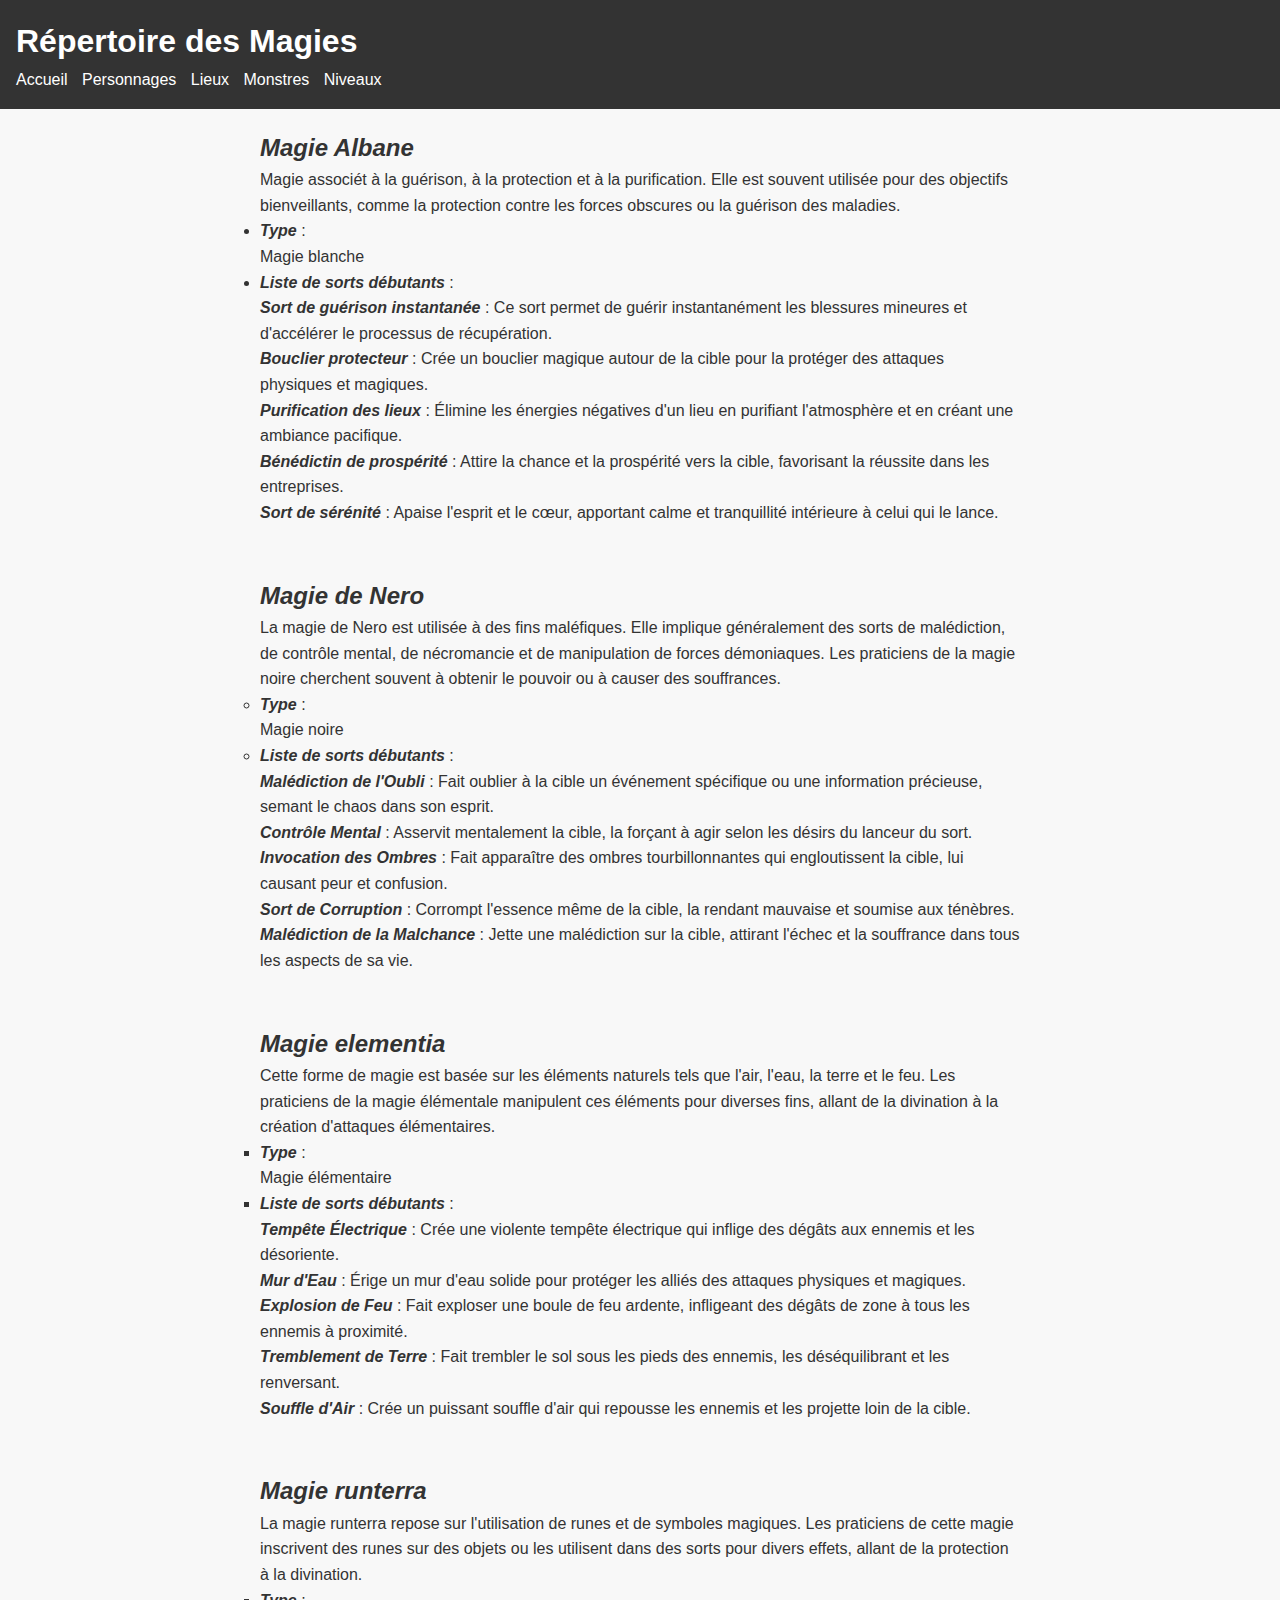
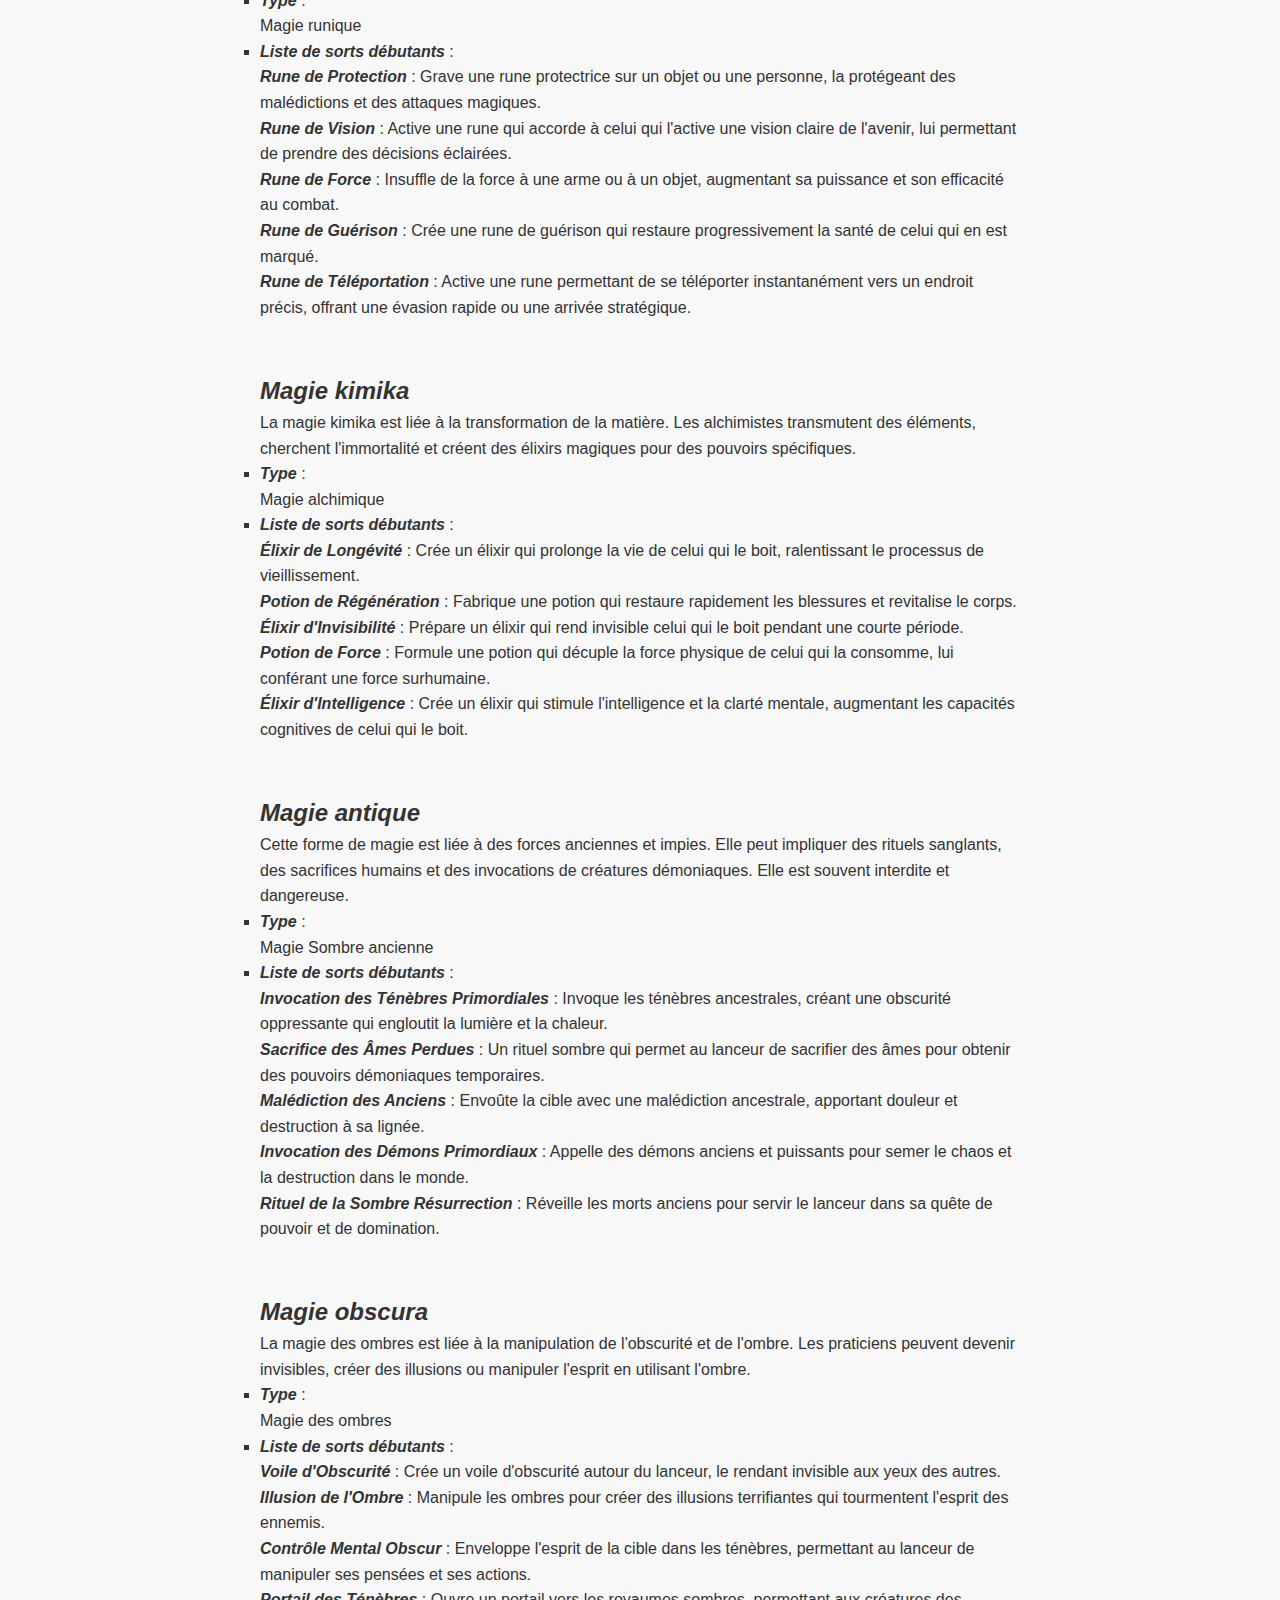
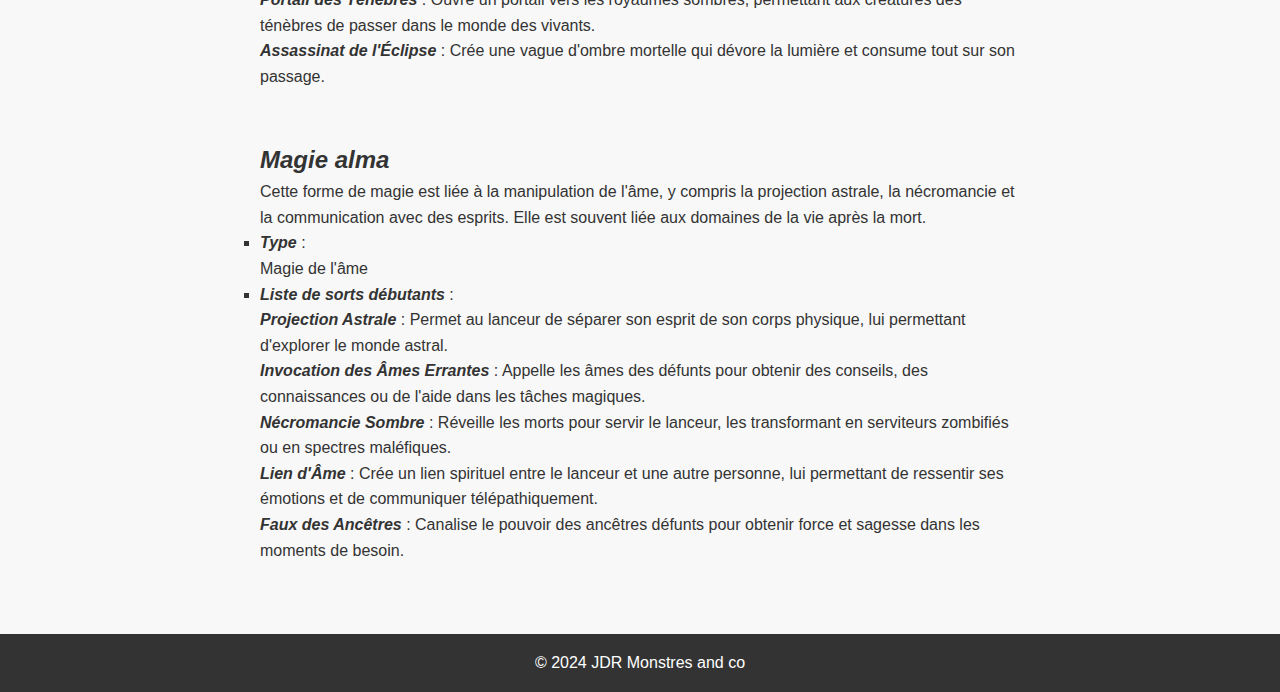
==== magies.html @ e9215986 "Premier commit" ====
<!DOCTYPE html>
<html lang="fr">
<head>
    <meta charset="UTF-8">
    <meta name="viewport" content="width=device-width, initial-scale=1.0">
    <title>Répertoire des Magies - Votre Jeu de Rôle</title>
    <link rel="stylesheet" href="style.css">
</head>
<body>
    <header>
        <h1>Répertoire des Magies</h1>
        <nav>
            <ul>
                <li><a href="index.html">Accueil</a></li>
                <li><a href="personnages.html">Personnages</a></li>
                <li><a href="lieux.html">Lieux</a></li>
                <li><a href="monstres.html">Monstres</a></li>
                <li><a href="niveau.html">Niveaux</a></li>
            </ul>
        </nav>
    </header>
    <main>
        <section class="magie">
            <h2><em><strong>Magie Albane</strong></em></h2>
            <p>Magie associét à la guérison, à la protection et à la purification. Elle est souvent utilisée pour des objectifs bienveillants, comme la protection contre les forces obscures ou la guérison des maladies.</p>
            <ul>
                <li><em><strong>Type</strong></em> : <br>
                    Magie blanche</li>
                <li><em><strong>Liste de sorts débutants</strong></em> : </li>
                <em><strong>Sort de guérison instantanée</strong></em> : Ce sort permet de guérir instantanément les blessures mineures et d'accélérer le processus de récupération.<br>
                <em><strong>Bouclier protecteur</strong></em> : Crée un bouclier magique autour de la cible pour la protéger des attaques physiques et magiques.<br>
                <em><strong>Purification des lieux</strong></em> : Élimine les énergies négatives d'un lieu en purifiant l'atmosphère et en créant une ambiance pacifique.<br>
                <em><strong>Bénédictin de prospérité</strong></em> : Attire la chance et la prospérité vers la cible, favorisant la réussite dans les entreprises.<br>
                <em><strong>Sort de sérénité</strong></em> :  Apaise l'esprit et le cœur, apportant calme et tranquillité intérieure à celui qui le lance.<br><br><br>
                
                
                
                <h2><em><strong>Magie de Nero</strong></em></h2>
            <p>La magie de Nero est utilisée à des fins maléfiques. Elle implique généralement des sorts de malédiction, de contrôle mental, de nécromancie et de manipulation de forces démoniaques. Les praticiens de la magie noire cherchent souvent à obtenir le pouvoir ou à causer des souffrances.</p>
            <ul>
                <li><em><strong>Type</strong></em> : <br>
                    Magie noire</li>
                <li><em><strong>Liste de sorts débutants</strong></em> : </li>
                <em><strong>Malédiction de l'Oubli</strong></em> : Fait oublier à la cible un événement spécifique ou une information précieuse, semant le chaos dans son esprit.<br>
                <em><strong>Contrôle Mental</strong></em> : Asservit mentalement la cible, la forçant à agir selon les désirs du lanceur du sort.<br>
                <em><strong>Invocation des Ombres</strong></em> : Fait apparaître des ombres tourbillonnantes qui engloutissent la cible, lui causant peur et confusion.<br>
                <em><strong>Sort de Corruption</strong></em> : Corrompt l'essence même de la cible, la rendant mauvaise et soumise aux ténèbres.<br>
                <em><strong>Malédiction de la Malchance</strong></em> : Jette une malédiction sur la cible, attirant l'échec et la souffrance dans tous les aspects de sa vie.<br><br><br>
                
                
                <h2><em><strong>Magie elementia</strong></em></h2>
            <p>Cette forme de magie est basée sur les éléments naturels tels que l'air, l'eau, la terre et le feu. Les praticiens de la magie élémentale manipulent ces éléments pour diverses fins, allant de la divination à la création d'attaques élémentaires.</p>
            <ul>
                <li><em><strong>Type</strong></em> : <br>
                    Magie élémentaire</li>
                <li><em><strong>Liste de sorts débutants</strong></em> : </li>
                <em><strong>Tempête Électrique</strong></em> : Crée une violente tempête électrique qui inflige des dégâts aux ennemis et les désoriente.<br>
                <em><strong>Mur d'Eau</strong></em> : Érige un mur d'eau solide pour protéger les alliés des attaques physiques et magiques.<br>
                <em><strong>Explosion de Feu</strong></em> : Fait exploser une boule de feu ardente, infligeant des dégâts de zone à tous les ennemis à proximité.<br>
                <em><strong>Tremblement de Terre</strong></em> : Fait trembler le sol sous les pieds des ennemis, les déséquilibrant et les renversant.<br>
                <em><strong>Souffle d'Air</strong></em> : Crée un puissant souffle d'air qui repousse les ennemis et les projette loin de la cible.<br><br><br>


                <h2><em><strong>Magie runterra</strong></em></h2>
            <p>La magie runterra repose sur l'utilisation de runes et de symboles magiques. Les praticiens de cette magie inscrivent des runes sur des objets ou les utilisent dans des sorts pour divers effets, allant de la protection à la divination.</p>
            <ul>
                <li><em><strong>Type</strong></em> : <br>
                    Magie runique</li>
                <li><em><strong>Liste de sorts débutants</strong></em> : </li>
                <em><strong>Rune de Protection</strong></em> : Grave une rune protectrice sur un objet ou une personne, la protégeant des malédictions et des attaques magiques.<br>
                <em><strong>Rune de Vision</strong></em> : Active une rune qui accorde à celui qui l'active une vision claire de l'avenir, lui permettant de prendre des décisions éclairées.<br>
                <em><strong>Rune de Force</strong></em> : Insuffle de la force à une arme ou à un objet, augmentant sa puissance et son efficacité au combat.<br>
                <em><strong>Rune de Guérison</strong></em> : Crée une rune de guérison qui restaure progressivement la santé de celui qui en est marqué.<br>
                <em><strong>Rune de Téléportation</strong></em> : Active une rune permettant de se téléporter instantanément vers un endroit précis, offrant une évasion rapide ou une arrivée stratégique.<br><br><br>


                <h2><em><strong>Magie kimika</strong></em></h2>
            <p>La magie kimika est liée à la transformation de la matière. Les alchimistes transmutent des éléments, cherchent l'immortalité et créent des élixirs magiques pour des pouvoirs spécifiques.</p>
            <ul>
                <li><em><strong>Type</strong></em> : <br>
                    Magie alchimique</li>
                <li><em><strong>Liste de sorts débutants</strong></em> : </li>
                <em><strong>Élixir de Longévité</strong></em> : Crée un élixir qui prolonge la vie de celui qui le boit, ralentissant le processus de vieillissement.<br>
                <em><strong>Potion de Régénération</strong></em> : Fabrique une potion qui restaure rapidement les blessures et revitalise le corps.<br>
                <em><strong>Élixir d'Invisibilité</strong></em> : Prépare un élixir qui rend invisible celui qui le boit pendant une courte période.<br>
                <em><strong>Potion de Force </strong></em> : Formule une potion qui décuple la force physique de celui qui la consomme, lui conférant une force surhumaine.<br>
                <em><strong>Élixir d'Intelligence</strong></em> : Crée un élixir qui stimule l'intelligence et la clarté mentale, augmentant les capacités cognitives de celui qui le boit.<br><br><br>


                <h2><em><strong>Magie antique</strong></em></h2>
            <p>Cette forme de magie est liée à des forces anciennes et impies. Elle peut impliquer des rituels sanglants, des sacrifices humains et des invocations de créatures démoniaques. Elle est souvent interdite et dangereuse.</p>
            <ul>
                <li><em><strong>Type</strong></em> : <br>
                    Magie Sombre ancienne</li>
                <li><em><strong>Liste de sorts débutants</strong></em> : </li>
                <em><strong>Invocation des Ténèbres Primordiales</strong></em> : Invoque les ténèbres ancestrales, créant une obscurité oppressante qui engloutit la lumière et la chaleur.<br>
                <em><strong>Sacrifice des Âmes Perdues</strong></em> : Un rituel sombre qui permet au lanceur de sacrifier des âmes pour obtenir des pouvoirs démoniaques temporaires.<br>
                <em><strong>Malédiction des Anciens</strong></em> : Envoûte la cible avec une malédiction ancestrale, apportant douleur et destruction à sa lignée.<br>
                <em><strong>Invocation des Démons Primordiaux </strong></em> : Appelle des démons anciens et puissants pour semer le chaos et la destruction dans le monde.<br>
                <em><strong>Rituel de la Sombre Résurrection</strong></em> : Réveille les morts anciens pour servir le lanceur dans sa quête de pouvoir et de domination.<br><br><br>


                <h2><em><strong>Magie obscura</strong></em></h2>
            <p>La magie des ombres est liée à la manipulation de l'obscurité et de l'ombre. Les praticiens peuvent devenir invisibles, créer des illusions ou manipuler l'esprit en utilisant l'ombre.</p>
            <ul>
                <li><em><strong>Type</strong></em> : <br>
                    Magie des ombres</li>
                <li><em><strong>Liste de sorts débutants</strong></em> : </li>
                <em><strong>Voile d'Obscurité</strong></em> : Crée un voile d'obscurité autour du lanceur, le rendant invisible aux yeux des autres.<br>
                <em><strong>Illusion de l'Ombre</strong></em> : Manipule les ombres pour créer des illusions terrifiantes qui tourmentent l'esprit des ennemis.<br>
                <em><strong>Contrôle Mental Obscur</strong></em> : Enveloppe l'esprit de la cible dans les ténèbres, permettant au lanceur de manipuler ses pensées et ses actions.<br>
                <em><strong>Portail des Ténèbres </strong></em> : Ouvre un portail vers les royaumes sombres, permettant aux créatures des ténèbres de passer dans le monde des vivants.<br>
                <em><strong>Assassinat de l'Éclipse</strong></em> : Crée une vague d'ombre mortelle qui dévore la lumière et consume tout sur son passage.<br><br><br>


                <h2><em><strong>Magie alma</strong></em></h2>
            <p>Cette forme de magie est liée à la manipulation de l'âme, y compris la projection astrale, la nécromancie et la communication avec des esprits. Elle est souvent liée aux domaines de la vie après la mort.</p>
            <ul>
                <li><em><strong>Type</strong></em> : <br>
                    Magie de l'âme</li>
                <li><em><strong>Liste de sorts débutants</strong></em> : </li>
                <em><strong>Projection Astrale</strong></em> : Permet au lanceur de séparer son esprit de son corps physique, lui permettant d'explorer le monde astral.<br>
                <em><strong>Invocation des Âmes Errantes</strong></em> : Appelle les âmes des défunts pour obtenir des conseils, des connaissances ou de l'aide dans les tâches magiques.<br>
                <em><strong>Nécromancie Sombre</strong></em> : Réveille les morts pour servir le lanceur, les transformant en serviteurs zombifiés ou en spectres maléfiques.<br>
                <em><strong>Lien d'Âme </strong></em> : Crée un lien spirituel entre le lanceur et une autre personne, lui permettant de ressentir ses émotions et de communiquer télépathiquement.<br>
                <em><strong>Faux des Ancêtres </strong></em> : Canalise le pouvoir des ancêtres défunts pour obtenir force et sagesse dans les moments de besoin.<br><br><br>
                
                <!-- Ajoutez d'autres informations sur la magie ici -->
            </ul>
        </section>
        <!-- Ajoutez d'autres sections pour d'autres magies -->
    </main>
    <footer>
        <p>&copy; 2024 JDR Monstres and co</p>
    </footer>
</body>
</html>
---- style.css ----
/* Reset CSS */
* {
    margin: 0;
    padding: 0;
    box-sizing: border-box;
}

body {
    font-family: Arial, sans-serif;
    line-height: 1.6;
    background-color: #f8f8f8;
    color: #333;
}

header {
    background-color: #333;
    color: #fff;
    padding: 1em;
}

header h1 {
    margin: 0;
}

nav ul {
    list-style: none;
}

nav ul li {
    display: inline;
    margin-right: 10px;
}

nav ul li a {
    color: #fff;
    text-decoration: none;
}

main {
    max-width: 800px;
    margin: 20px auto;
    padding: 0 20px;
}

footer {
    text-align: center;
    background-color: #333;
    color: #fff;
    padding: 1em;
}
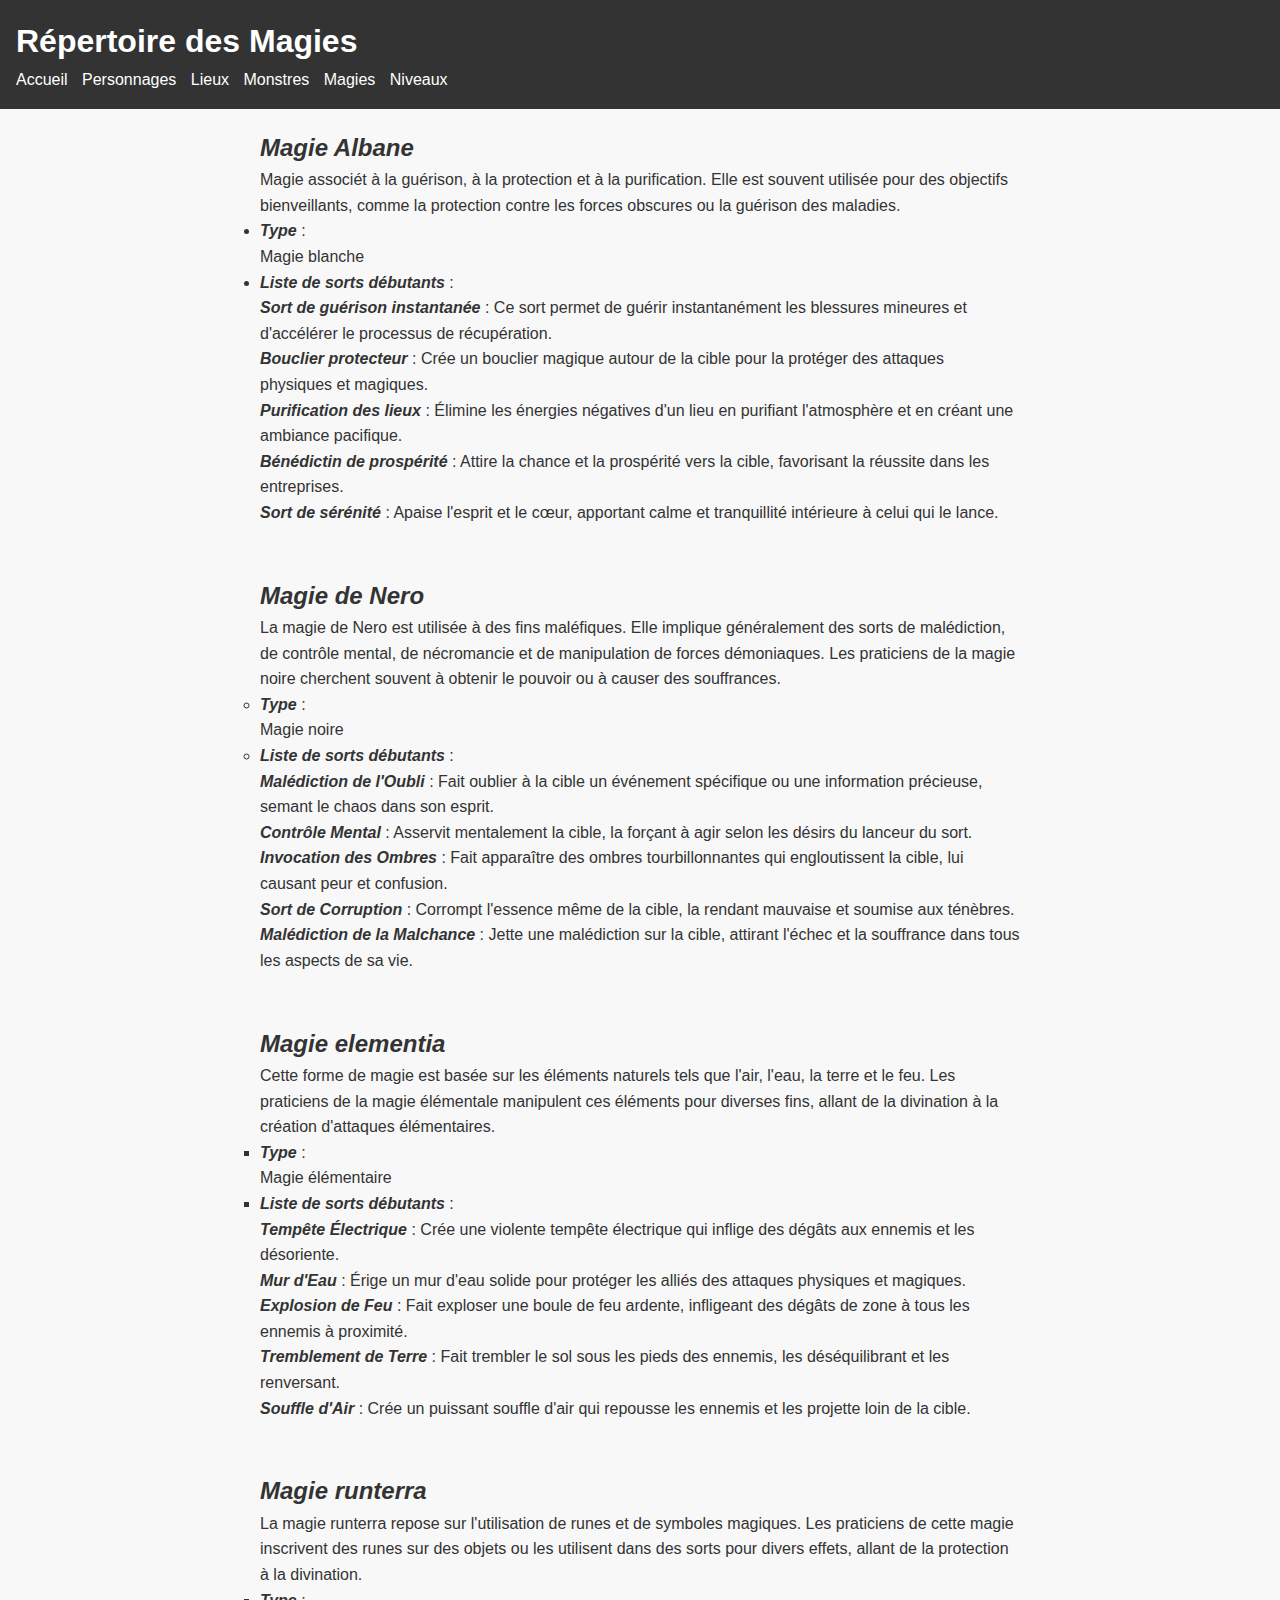
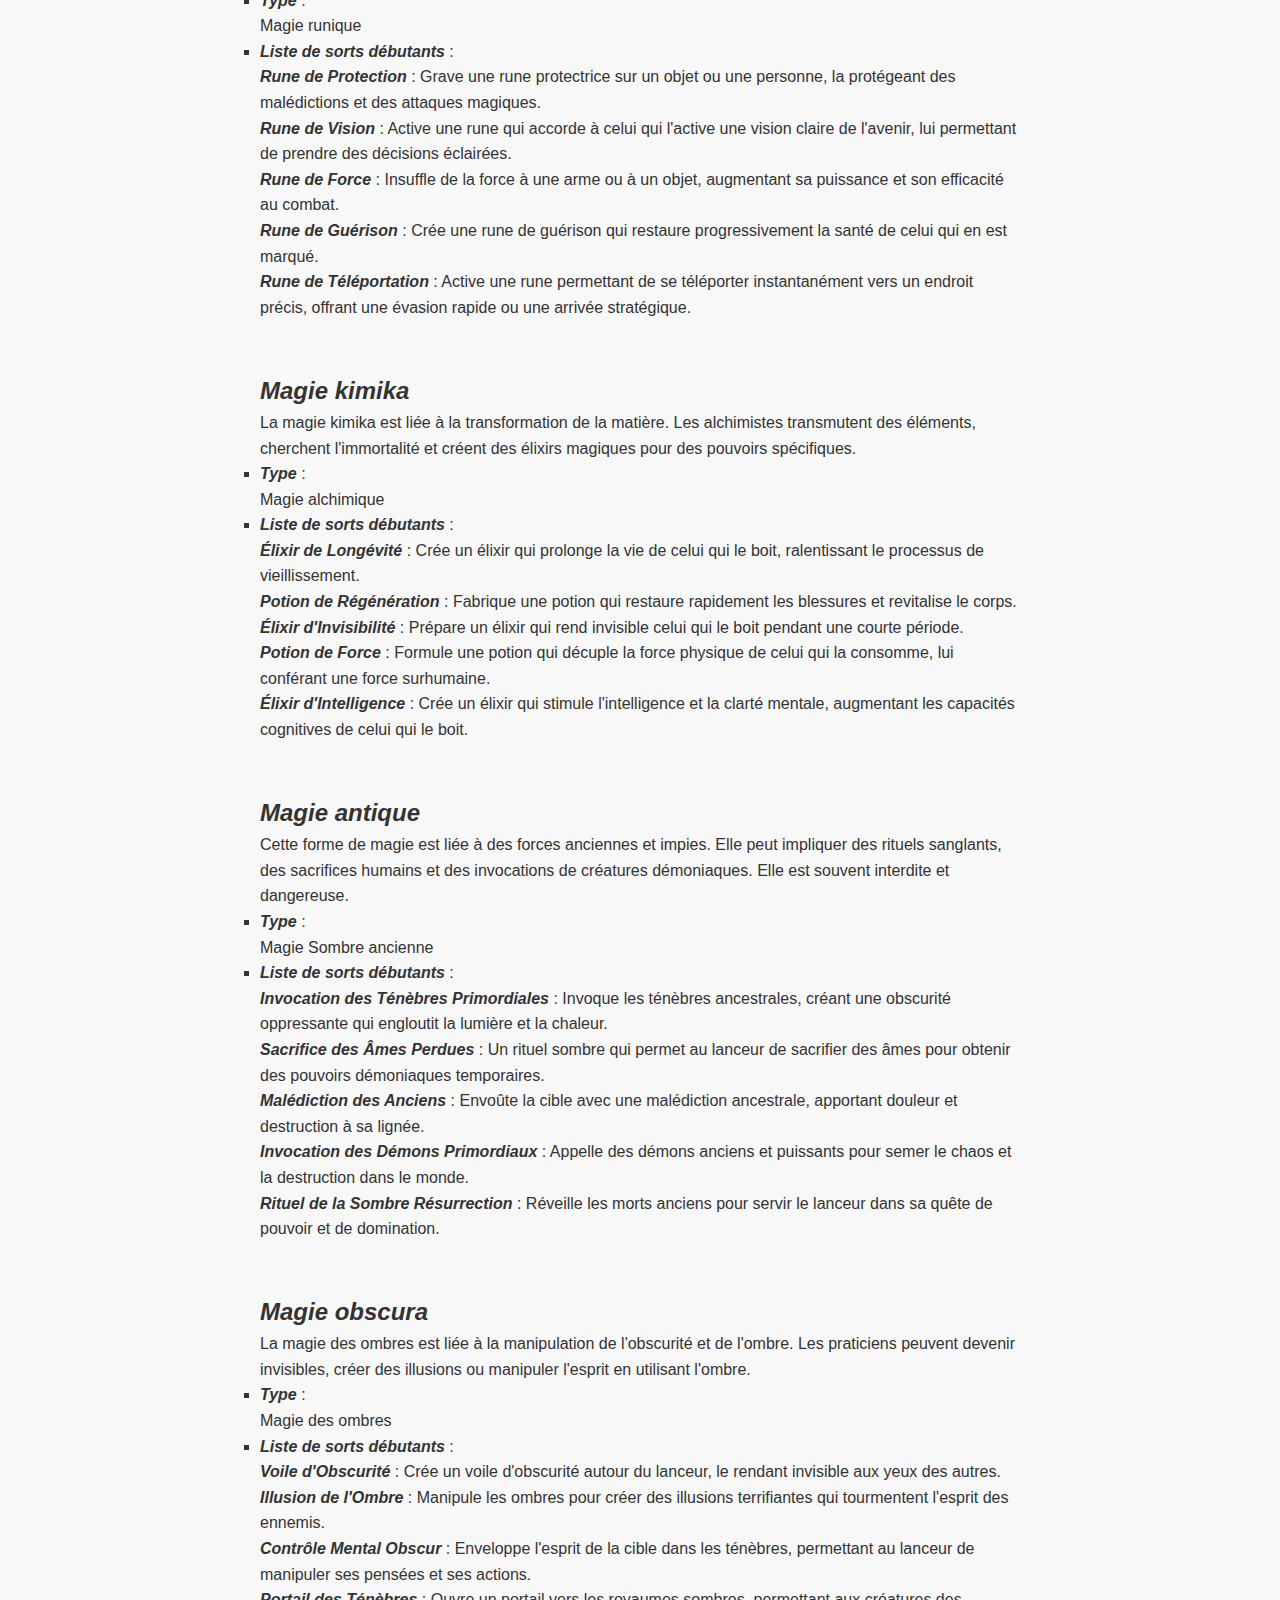
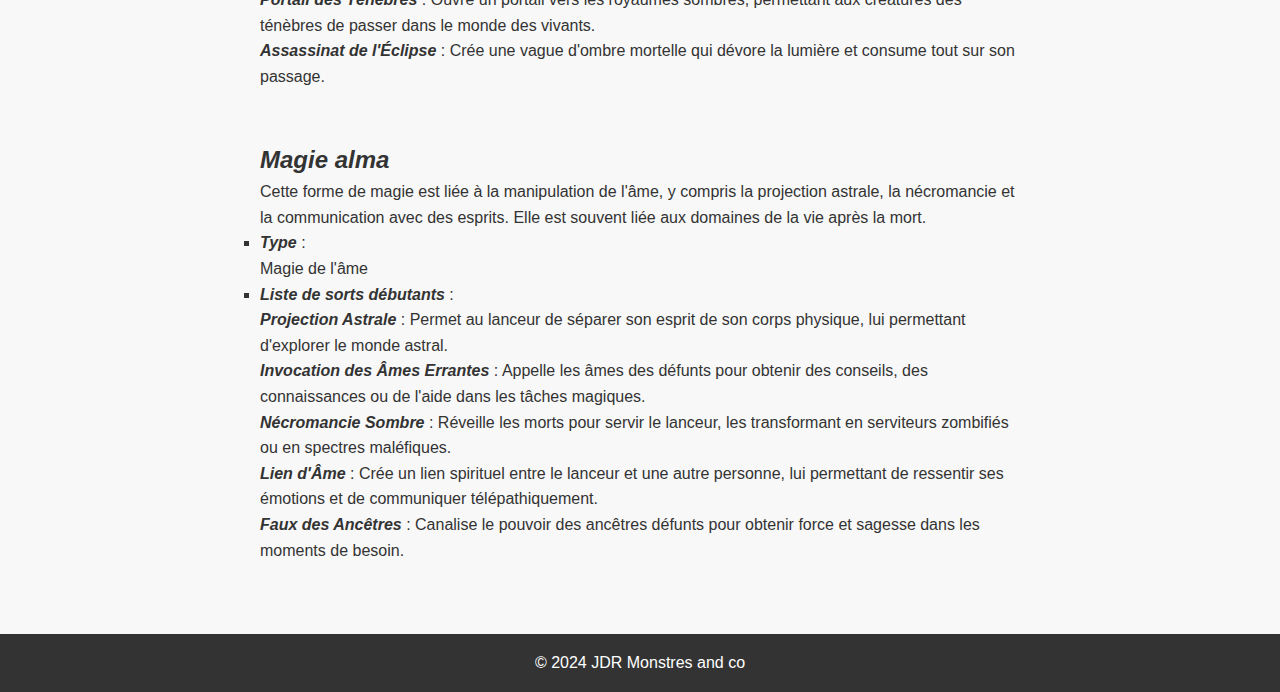
==== commit c8f16854: "committttdhs" ====
--- a/magies.html
+++ b/magies.html
@@ -3,7 +3,7 @@
 <head>
     <meta charset="UTF-8">
     <meta name="viewport" content="width=device-width, initial-scale=1.0">
-    <title>Répertoire des Magies - Votre Jeu de Rôle</title>
+    <title>Répertoire des Magies - JDR and co</title>
     <link rel="stylesheet" href="style.css">
 </head>
 <body>
@@ -15,6 +15,7 @@
                 <li><a href="personnages.html">Personnages</a></li>
                 <li><a href="lieux.html">Lieux</a></li>
                 <li><a href="monstres.html">Monstres</a></li>
+                <li><a href="magies.html">Magies</a></li>
                 <li><a href="niveau.html">Niveaux</a></li>
             </ul>
         </nav>
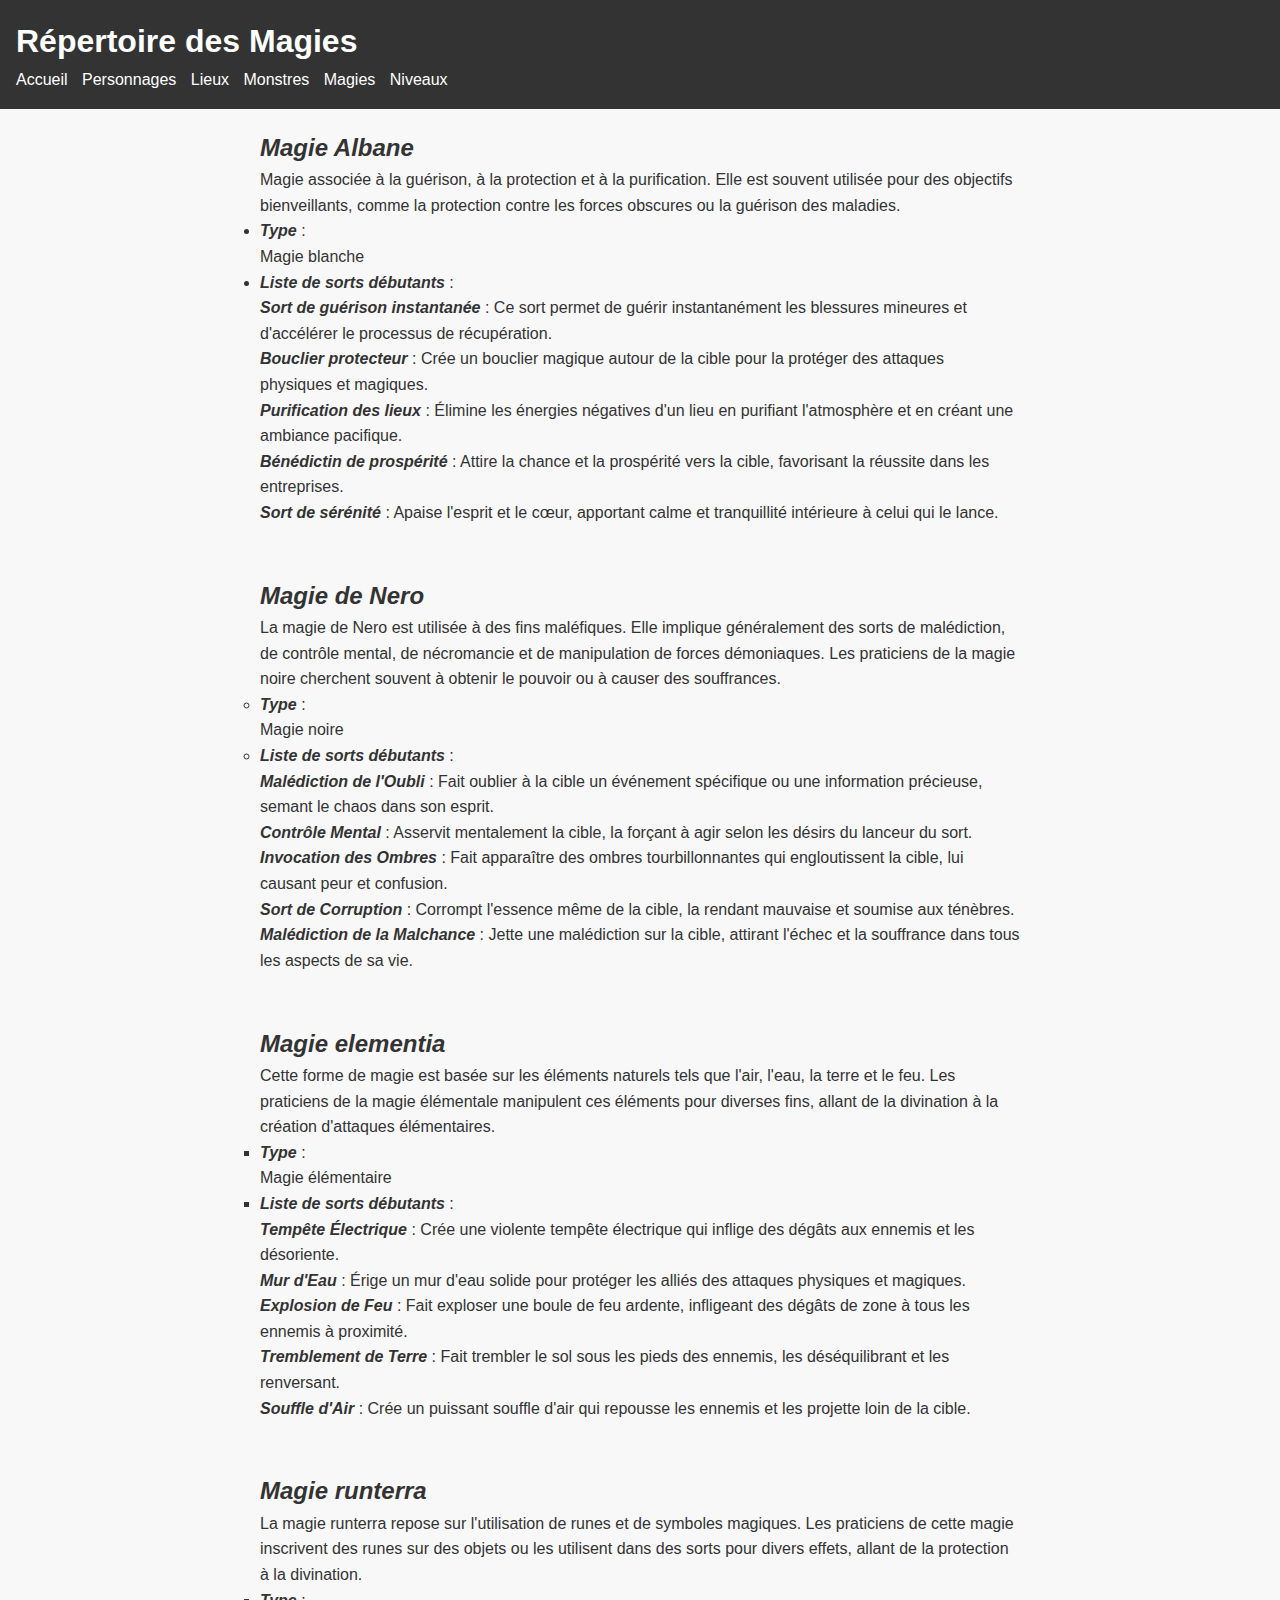
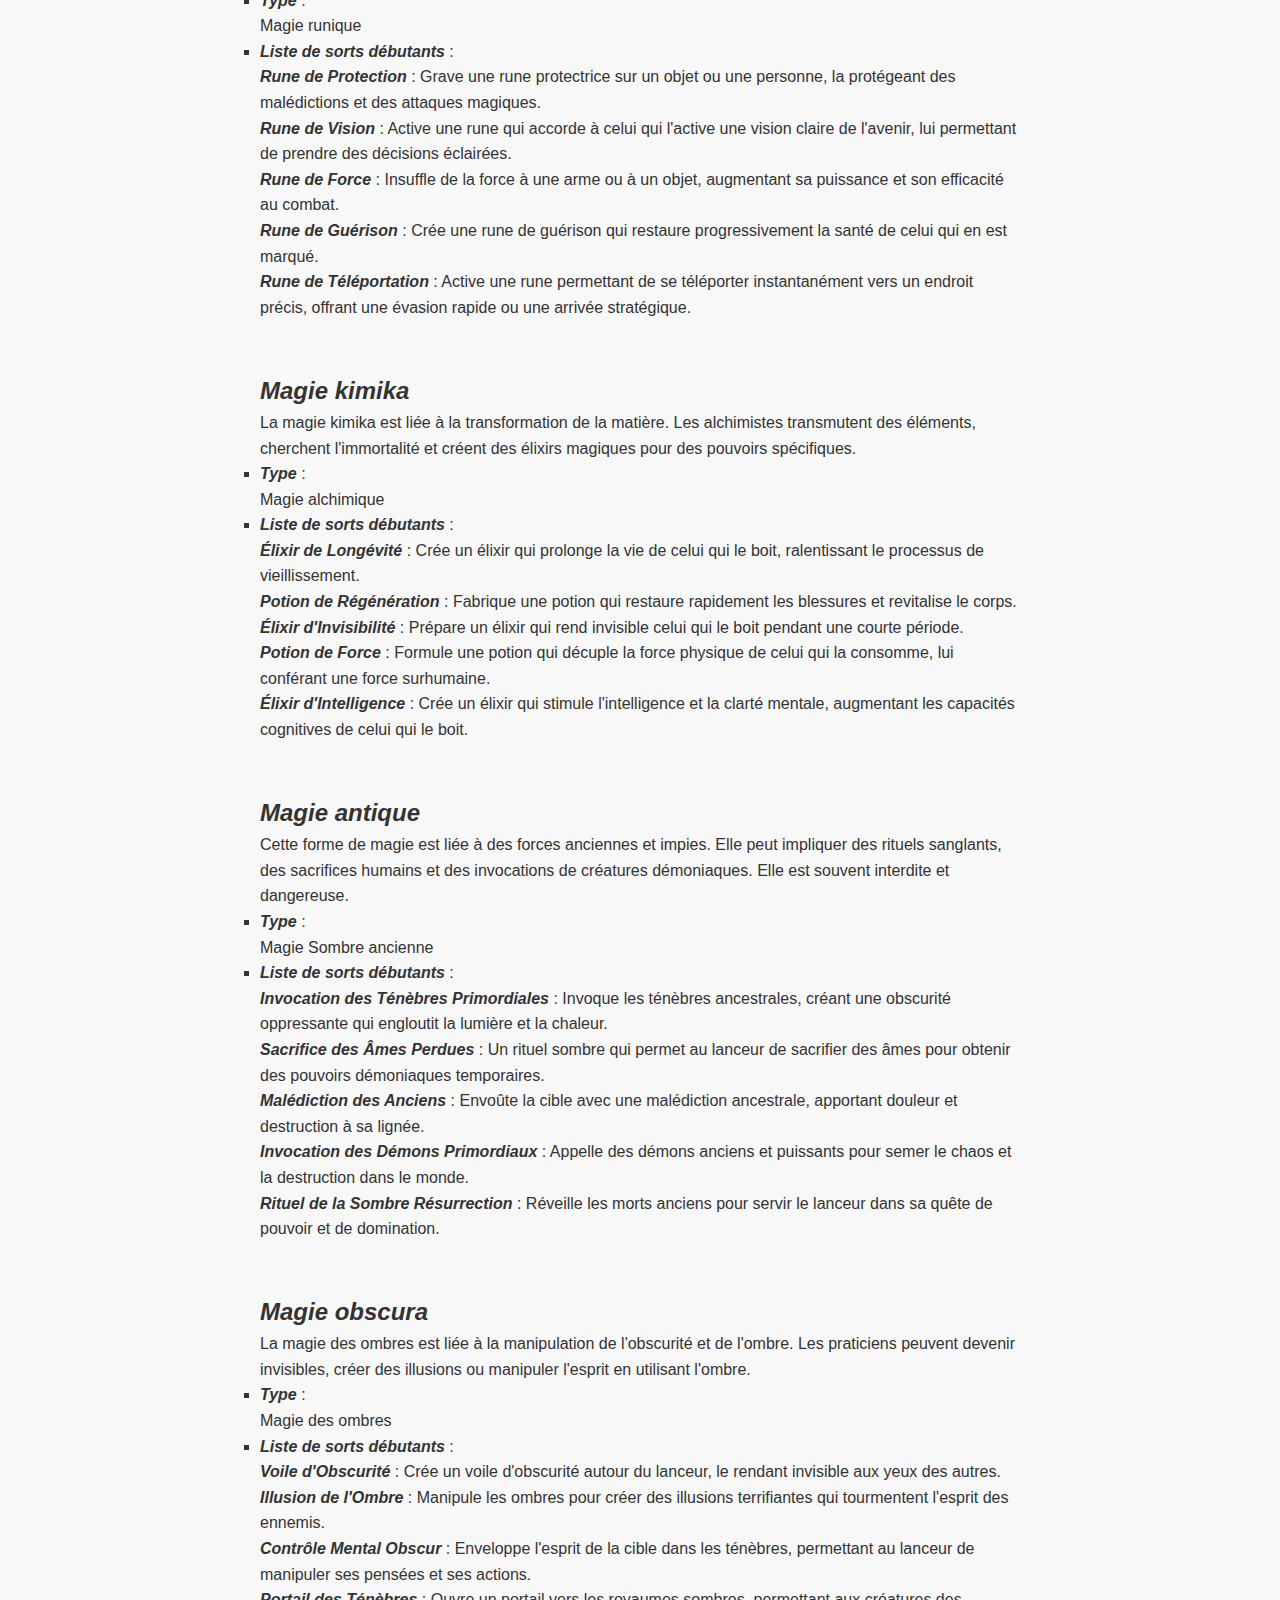
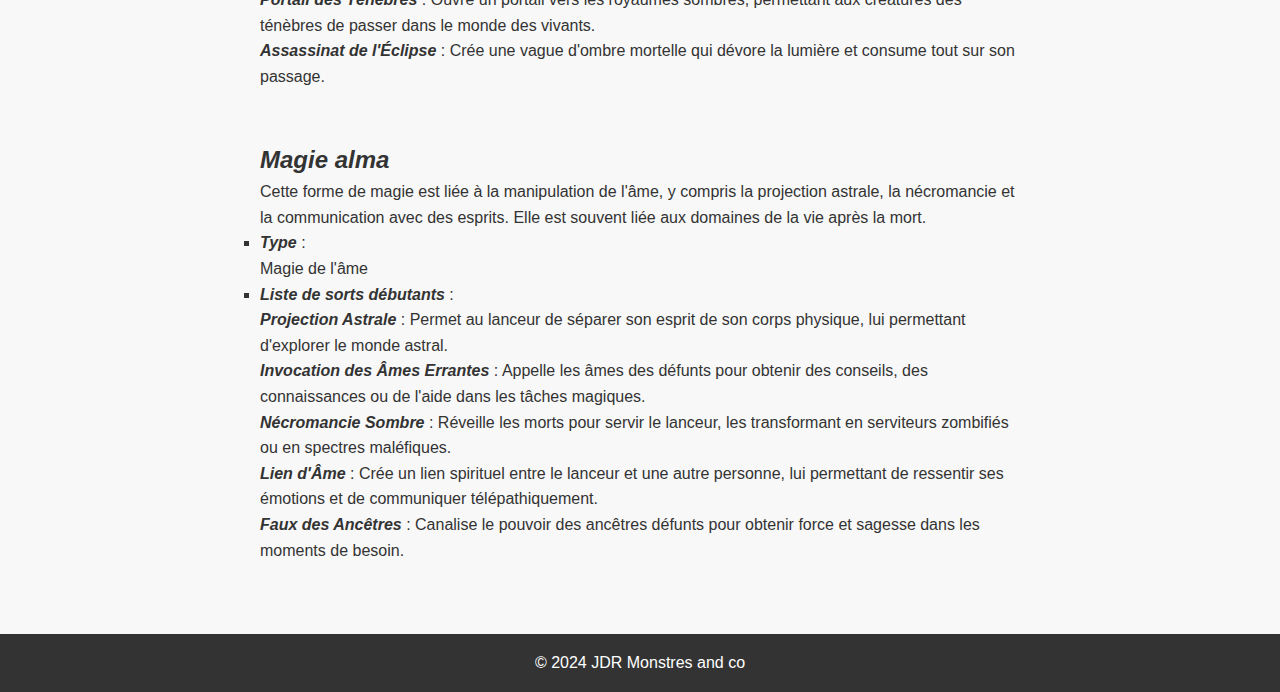
==== commit 0afc40ab: "committt" ====
--- a/magies.html
+++ b/magies.html
@@ -23,7 +23,7 @@
     <main>
         <section class="magie">
             <h2><em><strong>Magie Albane</strong></em></h2>
-            <p>Magie associét à la guérison, à la protection et à la purification. Elle est souvent utilisée pour des objectifs bienveillants, comme la protection contre les forces obscures ou la guérison des maladies.</p>
+            <p>Magie associée à la guérison, à la protection et à la purification. Elle est souvent utilisée pour des objectifs bienveillants, comme la protection contre les forces obscures ou la guérison des maladies.</p>
             <ul>
                 <li><em><strong>Type</strong></em> : <br>
                     Magie blanche</li>
